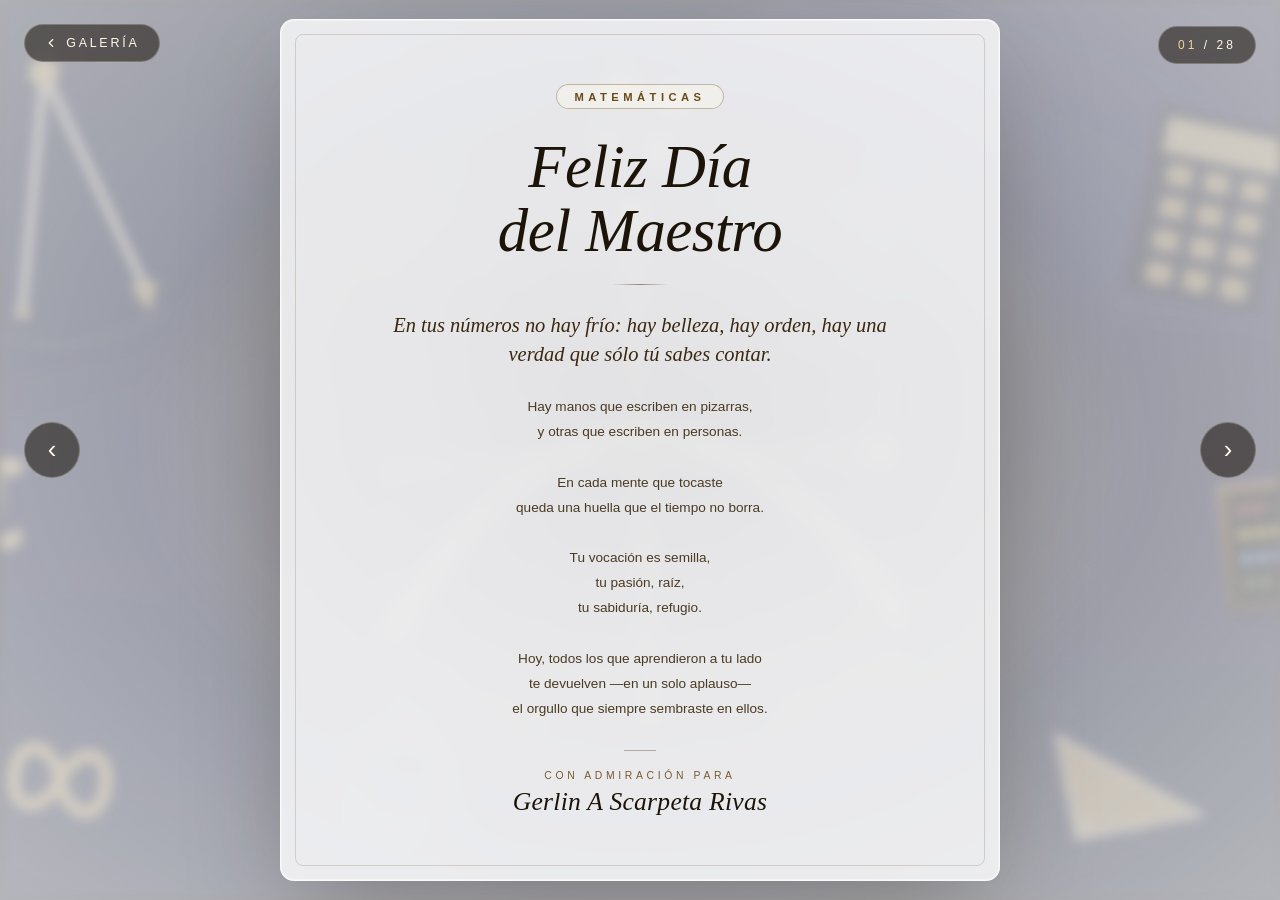
==== card.html @ 836ba392 "Día del Maestro · Galería interactiva del Liceo Antioqueño 28 cartas de homenaje, una por profesor, " ====
<!DOCTYPE html>
<html lang="es">
<head>
  <meta charset="UTF-8" />
  <meta name="viewport" content="width=device-width, initial-scale=1.0" />
  <title>Carta · Día del Maestro</title>
  <link rel="preconnect" href="https://fonts.googleapis.com">
  <link rel="preconnect" href="https://fonts.gstatic.com" crossorigin>
  <link rel="stylesheet" href="assets/styles.css" />
</head>
<body class="card-page fullscreen">
  <!-- Lienzo a pantalla completa (difuminado) -->
  <div class="card-stage-full">
    <div id="card-art" class="card-art-full"></div>
  </div>

  <!-- UI superpuesta -->
  <a class="back-link" href="index.html" aria-label="Volver">
    <svg width="14" height="14" viewBox="0 0 24 24" fill="none" aria-hidden="true">
      <path d="M15 6l-6 6 6 6" stroke="currentColor" stroke-width="2" stroke-linecap="round" stroke-linejoin="round"/>
    </svg>
    <span>Galería</span>
  </a>

  <div class="card-counter"><b id="cur">01</b> / <span id="total">28</span></div>

  <nav class="card-nav">
    <button id="prev" class="nav-btn" aria-label="Anterior">‹</button>
    <button id="next" class="nav-btn" aria-label="Siguiente">›</button>
  </nav>

  <!-- Panel central con el mensaje -->
  <div class="card-message-panel">
    <div class="card-message-inner">
      <div class="card-subject-tag" id="card-subject">Materia</div>
      <h1 class="card-greeting">Feliz Día<br/>del Maestro</h1>
      <div class="card-divider"></div>
      <p class="card-poem-line" id="card-poem-special"></p>
      <p class="card-poem-body" id="card-poem"></p>
      <div class="card-divider-small"></div>
      <div class="card-name">
        <span class="card-name-eyebrow">Con admiración para</span>
        <span id="card-name">Nombre</span>
      </div>
    </div>
  </div>

  <script async src="https://cdn.jsdelivr.net/npm/gsap@3.12.5/dist/gsap.min.js"></script>
  <script src="assets/palettes.js"></script>
  <script src="assets/composition.js"></script>
  <script src="assets/motifs.js"></script>
  <script src="assets/teachers.js"></script>
  <script src="assets/card-view.js" defer></script>
</body>
</html>
---- assets/styles.css ----
/* ============================================================
   STYLES · Día del Maestro · v4 (Collage + Fullscreen)
   ============================================================ */

:root {
  --bg-0: #0a0910;
  --bg-1: #14121c;
  --bg-2: #1f1c28;
  --ink: #f3ede0;
  --ink-soft: #b8b0a0;
  --ink-mute: #6f6a5e;
  --accent: #d6b67a;
  --accent-2: #f0d49a;
  --line: rgba(255,255,255,0.06);
  --line-strong: rgba(255,255,255,0.12);
  --radius-sm: 10px;
  --radius: 16px;
  --radius-lg: 22px;
  --shadow-md: 0 18px 38px -22px rgba(0,0,0,.55), 0 6px 14px -10px rgba(0,0,0,.35);
  --shadow-lg: 0 50px 100px -30px rgba(0,0,0,.7), 0 18px 36px -16px rgba(0,0,0,.5);
  --font-serif: "Cormorant Garamond", "Playfair Display", Georgia, serif;
  --font-sans: "Inter", -apple-system, BlinkMacSystemFont, "Segoe UI", Roboto, sans-serif;
  --ease-out: cubic-bezier(0.16, 1, 0.3, 1);

  --grain: url("data:image/svg+xml;utf8,<svg xmlns='http://www.w3.org/2000/svg' width='220' height='220'><filter id='n'><feTurbulence type='fractalNoise' baseFrequency='0.85' numOctaves='2' stitchTiles='stitch' seed='4'/><feColorMatrix values='0 0 0 0 0 0 0 0 0 0 0 0 0 0 0 0 0 0 0.6 0'/></filter><rect width='100%25' height='100%25' filter='url(%23n)'/></svg>");
}

* { box-sizing: border-box; margin: 0; padding: 0; }

html, body {
  background: var(--bg-0);
  color: var(--ink);
  font-family: var(--font-sans);
  min-height: 100vh;
  -webkit-font-smoothing: antialiased;
  -moz-osx-font-smoothing: grayscale;
  text-rendering: optimizeLegibility;
}

body {
  background:
    radial-gradient(ellipse 70% 60% at 15% 8%, rgba(214,182,122,0.04), transparent 60%),
    radial-gradient(ellipse 70% 60% at 85% 92%, rgba(120,140,200,0.04), transparent 60%),
    var(--bg-0);
}

button, a { font-family: inherit; color: inherit; }
a { text-decoration: none; }

/* ============================================================
   GALLERY
============================================================ */
.gallery-page { padding: 5rem 2rem 8rem; position: relative; }

.gallery-header {
  max-width: 1320px;
  margin: 0 auto 5rem;
  text-align: center;
  position: relative;
}

.gallery-header::before {
  content: '';
  position: absolute;
  inset: -40px -40px auto -40px;
  height: 240px;
  background: radial-gradient(ellipse at center, rgba(214,182,122,0.07) 0%, transparent 70%);
  filter: blur(20px);
  z-index: -1;
}

.eyebrow {
  display: inline-flex;
  align-items: center;
  gap: 0.6rem;
  font-size: 0.7rem;
  letter-spacing: 0.4em;
  text-transform: uppercase;
  color: var(--ink-soft);
  margin-bottom: 1.5rem;
  padding: 0.45rem 1.2rem;
  border: 1px solid rgba(214,182,122,0.22);
  border-radius: 999px;
  background: rgba(214,182,122,0.04);
}

.eyebrow::before, .eyebrow::after {
  content: '';
  width: 18px;
  height: 1px;
  background: linear-gradient(90deg, transparent, var(--accent));
}
.eyebrow::after { background: linear-gradient(90deg, var(--accent), transparent); }

.gallery-header h1 {
  font-family: var(--font-serif);
  font-weight: 400;
  font-style: italic;
  font-size: clamp(2.8rem, 6.5vw, 5.2rem);
  letter-spacing: 0.01em;
  line-height: 1;
  background: linear-gradient(180deg, #fff5d8 0%, #d6b67a 60%, #a88a4e 100%);
  -webkit-background-clip: text;
  background-clip: text;
  color: transparent;
  margin-bottom: 1.2rem;
  text-shadow: 0 0 60px rgba(214,182,122,0.18);
}

.subtitle {
  color: var(--ink-soft);
  font-size: 0.95rem;
  letter-spacing: 0.06em;
  font-weight: 300;
}

.grid {
  max-width: 1380px;
  margin: 0 auto;
  display: grid;
  grid-template-columns: repeat(auto-fill, minmax(320px, 1fr));
  gap: 2rem;
}

.thumb {
  display: block;
  border-radius: var(--radius);
  overflow: hidden;
  background: var(--bg-1);
  box-shadow: var(--shadow-md);
  transition: transform 0.5s var(--ease-out),
              box-shadow 0.5s var(--ease-out),
              border-color 0.3s ease;
  border: 1px solid var(--line);
  cursor: pointer;
  position: relative;
  opacity: 0;
  transform: translateY(20px);
  will-change: transform, opacity;
}

.thumb:hover {
  transform: translateY(-8px) scale(1.01);
  box-shadow: var(--shadow-lg);
  border-color: var(--line-strong);
}

.thumb-art {
  position: relative;
  width: 100%;
  aspect-ratio: 16 / 9;
  overflow: hidden;
  background: var(--bg-2);
}

.thumb-art svg {
  width: 100%;
  height: 100%;
  display: block;
  transition: transform 0.7s var(--ease-out);
  will-change: transform;
}

.thumb:hover .thumb-art svg { transform: scale(1.04); }

.thumb-art::after {
  content: '';
  position: absolute;
  inset: 0;
  background-image: var(--grain);
  background-size: 200px 200px;
  opacity: 0.16;
  mix-blend-mode: overlay;
  pointer-events: none;
}

.thumb-art::before {
  content: '';
  position: absolute;
  inset: 0;
  background: linear-gradient(180deg, transparent 55%, rgba(0,0,0,0.18) 100%);
  pointer-events: none;
  z-index: 1;
}

/* Badge de materia principal sobre el SVG */
.thumb-badge {
  position: absolute;
  top: 14px;
  left: 14px;
  z-index: 2;
  padding: 0.4rem 0.85rem;
  background: rgba(10,9,16,0.78);
  backdrop-filter: blur(8px);
  -webkit-backdrop-filter: blur(8px);
  border: 1px solid rgba(255,255,255,0.18);
  border-radius: 999px;
  font-size: 0.66rem;
  letter-spacing: 0.18em;
  text-transform: uppercase;
  color: var(--accent-2);
  font-weight: 500;
}

.thumb-info {
  padding: 1.2rem 1.4rem 1.4rem;
  border-top: 1px solid var(--line);
  background: linear-gradient(180deg, rgba(255,255,255,0.012), transparent);
}

.thumb-name {
  font-family: var(--font-serif);
  font-size: 1.2rem;
  letter-spacing: 0.01em;
  margin-bottom: 0.3rem;
  line-height: 1.2;
}

.thumb-subject {
  font-size: 0.72rem;
  letter-spacing: 0.16em;
  text-transform: uppercase;
  color: var(--ink-mute);
  font-weight: 500;
}

.gallery-footer {
  text-align: center;
  margin-top: 6rem;
  font-size: 0.7rem;
  letter-spacing: 0.3em;
  text-transform: uppercase;
  color: rgba(255,255,255,0.18);
}

/* ============================================================
   CARD VIEW · FULLSCREEN
============================================================ */
.card-page.fullscreen {
  overflow: hidden;
  height: 100vh;
  position: relative;
  background: var(--bg-0);
}

.card-stage-full {
  position: fixed;
  inset: 0;
  z-index: 1;
}

.card-art-full {
  width: 100%;
  height: 100%;
  position: relative;
  overflow: hidden;
}

/* El SVG se rasteriza una vez (vía Blob URL + <img>); el filter blur sobre
   un bitmap es órdenes de magnitud más rápido que sobre SVG inline. */
.card-art-full {
  transform: translateZ(0);
}
.card-art-full img,
.card-art-full svg {
  width: 100%;
  height: 100%;
  display: block;
  object-fit: cover;
  opacity: 0.6;
  filter: blur(6px);
}

/* Grano sutil sobre el fondo difuminado */
.card-stage-full::after {
  content: '';
  position: absolute;
  inset: 0;
  pointer-events: none;
  background-image: var(--grain);
  background-size: 260px 260px;
  opacity: 0.08;
  mix-blend-mode: overlay;
  z-index: 2;
}

/* Velo blanco translúcido encima del SVG (compensa el blur reducido) */
.card-stage-full::before {
  content: '';
  position: absolute;
  inset: 0;
  pointer-events: none;
  background:
    radial-gradient(ellipse at 50% 45%, rgba(255,255,255,0.4) 0%, rgba(255,255,255,0.6) 55%, rgba(255,255,255,0.7) 100%);
  z-index: 2;
}

/* UI superpuesta */
.back-link {
  position: fixed;
  top: 1.5rem;
  left: 1.5rem;
  display: inline-flex;
  align-items: center;
  gap: 0.5rem;
  color: var(--ink);
  font-size: 0.78rem;
  letter-spacing: 0.22em;
  text-transform: uppercase;
  padding: 0.7rem 1.2rem;
  background: rgba(10,9,16,0.6);
  border: 1px solid rgba(255,255,255,0.12);
  border-radius: 999px;
  backdrop-filter: blur(12px);
  -webkit-backdrop-filter: blur(12px);
  z-index: 10;
  transition: all 0.3s var(--ease-out);
}
.back-link:hover {
  background: rgba(10,9,16,0.85);
  transform: translateX(-2px);
}

.card-counter {
  position: fixed;
  top: 1.6rem;
  right: 1.5rem;
  font-size: 0.75rem;
  letter-spacing: 0.25em;
  color: var(--ink-soft);
  padding: 0.7rem 1.2rem;
  background: rgba(10,9,16,0.6);
  border: 1px solid rgba(255,255,255,0.12);
  border-radius: 999px;
  backdrop-filter: blur(12px);
  -webkit-backdrop-filter: blur(12px);
  z-index: 10;
}
.card-counter b { color: var(--accent-2); font-weight: 500; }

.card-nav {
  position: fixed;
  top: 50%;
  transform: translateY(-50%);
  width: 100%;
  display: flex;
  justify-content: space-between;
  padding: 0 1.5rem;
  pointer-events: none;
  z-index: 10;
}

.nav-btn {
  pointer-events: auto;
  width: 56px;
  height: 56px;
  border-radius: 50%;
  background: rgba(10,9,16,0.6);
  border: 1px solid rgba(255,255,255,0.14);
  color: var(--ink);
  font-size: 1.6rem;
  line-height: 1;
  cursor: pointer;
  backdrop-filter: blur(12px);
  -webkit-backdrop-filter: blur(12px);
  transition: all 0.3s var(--ease-out);
  display: grid;
  place-items: center;
}
.nav-btn:hover {
  background: rgba(10,9,16,0.85);
  transform: scale(1.08);
}
.nav-btn:active { transform: scale(0.95); }

/* Panel central translúcido con el mensaje */
.card-message-panel {
  position: fixed;
  inset: 0;
  display: flex;
  align-items: center;
  justify-content: center;
  z-index: 5;
  pointer-events: none;
  padding: 2rem;
}

.card-message-inner {
  pointer-events: auto;
  position: relative;
  background: rgba(255, 255, 255, 0.78);
  backdrop-filter: blur(10px) saturate(1.2);
  -webkit-backdrop-filter: blur(10px) saturate(1.2);
  border: 1px solid rgba(255, 255, 255, 0.7);
  border-radius: 14px;
  padding: clamp(2.5rem, 5vw, 4.5rem) clamp(2rem, 6vw, 5.5rem);
  max-width: 720px;
  width: 100%;
  text-align: center;
  box-shadow:
    0 30px 100px -20px rgba(40, 30, 10, 0.35),
    0 0 0 1px rgba(255, 255, 255, 0.4) inset;
}

/* Marco decorativo interior */
.card-message-inner::before {
  content: '';
  position: absolute;
  inset: 14px;
  border: 1px solid rgba(80, 60, 30, 0.18);
  border-radius: 8px;
  pointer-events: none;
}

.card-subject-tag {
  display: inline-block;
  font-family: var(--font-sans, 'Inter', sans-serif);
  font-size: 0.7rem;
  letter-spacing: 0.4em;
  text-transform: uppercase;
  font-weight: 600;
  color: #6a4a18;
  padding: 0.35rem 1.1rem;
  border: 1px solid rgba(106, 74, 24, 0.35);
  border-radius: 999px;
  background: rgba(255, 250, 235, 0.4);
  margin-bottom: 1.6rem;
}

.card-divider {
  width: 56px;
  height: 1px;
  background: linear-gradient(90deg, transparent, rgba(80, 50, 10, 0.55), transparent);
  margin: 0 auto 1.6rem;
}

.card-greeting {
  font-family: var(--font-serif, 'Cormorant Garamond', serif);
  font-weight: 400;
  font-style: italic;
  font-size: clamp(2.6rem, 5vw, 3.8rem);
  line-height: 1.05;
  letter-spacing: -0.5px;
  color: #1c1408;
  margin: 0 0 1.4rem;
}

.card-poem-line {
  font-family: var(--font-serif, 'Cormorant Garamond', serif);
  font-style: italic;
  font-weight: 500;
  font-size: clamp(1.15rem, 1.6vw, 1.4rem);
  line-height: 1.4;
  color: #3a2810;
  max-width: 520px;
  margin: 0 auto 1.6rem;
}

.card-poem-body {
  font-family: var(--font-sans, 'Inter', sans-serif);
  font-size: clamp(0.85rem, 1vw, 0.95rem);
  line-height: 1.85;
  color: #4a3a22;
  white-space: pre-line;
  max-width: 460px;
  margin: 0 auto;
  font-weight: 400;
}

.card-divider-small {
  width: 32px;
  height: 1px;
  background: rgba(80, 50, 10, 0.35);
  margin: 1.8rem auto 1.2rem;
}

.card-name {
  font-family: var(--font-serif, 'Cormorant Garamond', serif);
  font-style: italic;
  font-weight: 500;
  font-size: clamp(1.3rem, 2vw, 1.65rem);
  line-height: 1.1;
  color: #1c1408;
  letter-spacing: 0.01em;
}

.card-name-eyebrow {
  display: block;
  font-family: var(--font-sans, 'Inter', sans-serif);
  font-style: normal;
  font-size: 0.65rem;
  letter-spacing: 0.35em;
  text-transform: uppercase;
  color: #7a5a30;
  font-weight: 500;
  margin-bottom: 0.4rem;
}

/* ============================================================
   RESPONSIVE
============================================================ */
@media (max-width: 720px) {
  .gallery-page { padding: 3rem 1rem 5rem; }
  .gallery-header { margin-bottom: 3rem; }
  .grid { gap: 1.4rem; grid-template-columns: repeat(auto-fill, minmax(280px, 1fr)); }
  .nav-btn { width: 44px; height: 44px; }
  .back-link, .card-counter { font-size: 0.7rem; padding: 0.55rem 1rem; }
  .card-message-inner { padding: 2rem 1.6rem; }
  .card-message-inner::before { inset: 8px; }
}

/* Ajustar UI flotante para que sea legible sobre el fondo blanco difuminado */
.card-page.fullscreen .back-link,
.card-page.fullscreen .card-counter,
.card-page.fullscreen .nav-btn {
  background: rgba(20, 14, 6, 0.55);
  color: #fff8e8;
  border-color: rgba(255, 245, 220, 0.25);
}
.card-page.fullscreen .back-link:hover,
.card-page.fullscreen .nav-btn:hover {
  background: rgba(20, 14, 6, 0.75);
}

@media (prefers-reduced-motion: reduce) {
  * { transition: none !important; animation: none !important; }
}

@import url('https://fonts.googleapis.com/css2?family=Cormorant+Garamond:ital,wght@0,400;0,500;1,400;1,500&family=Inter:wght@300;400;500;600&display=swap');
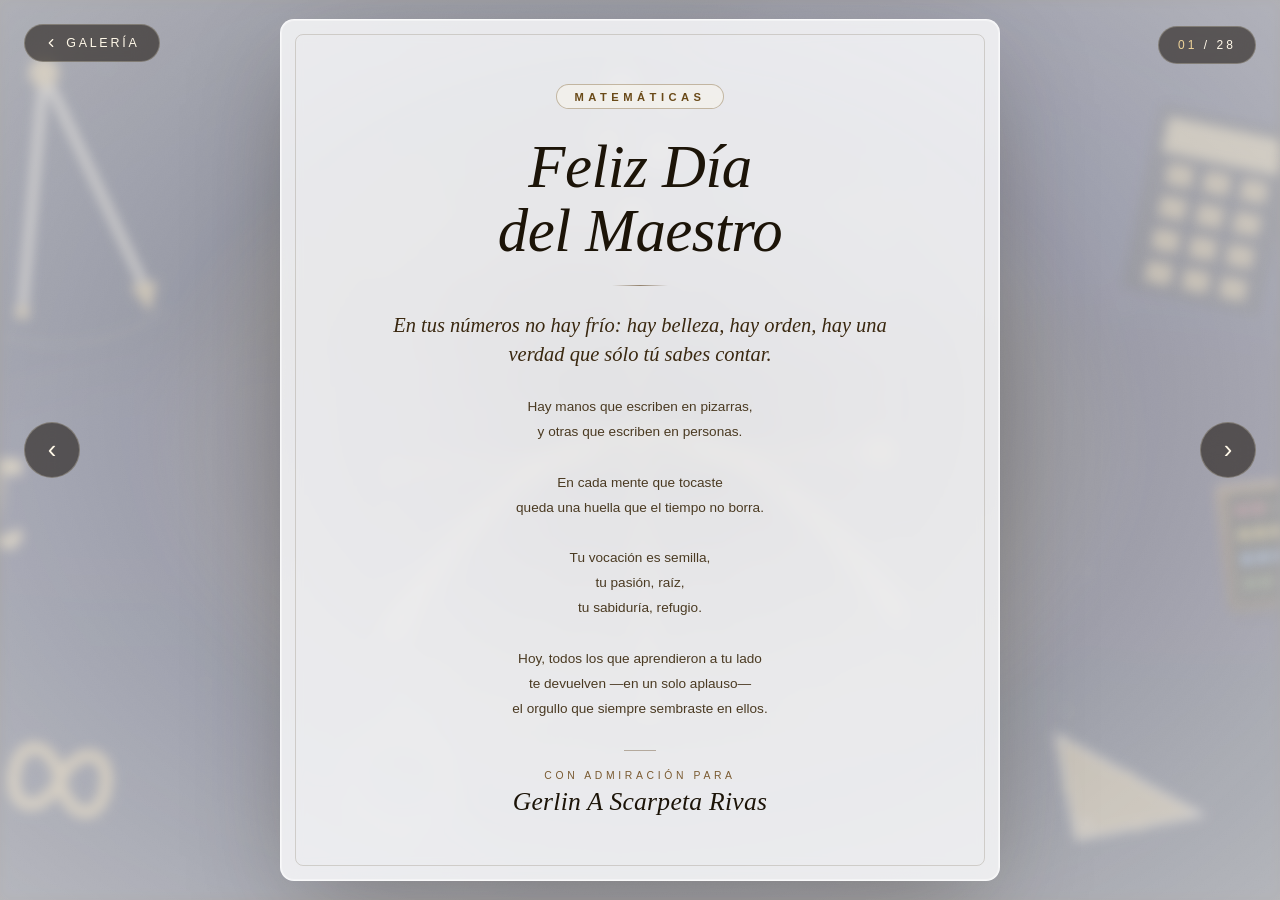
==== commit d9261821: "Estilos móviles + QR code Mobile: - Breakpoints en 900/560/380 px con escalado tipográfico fino - Ga" ====
--- a/card.html
+++ b/card.html
@@ -2,7 +2,8 @@
 <html lang="es">
 <head>
   <meta charset="UTF-8" />
-  <meta name="viewport" content="width=device-width, initial-scale=1.0" />
+  <meta name="viewport" content="width=device-width, initial-scale=1.0, viewport-fit=cover" />
+  <meta name="theme-color" content="#0a0910" />
   <title>Carta · Día del Maestro</title>
   <link rel="preconnect" href="https://fonts.googleapis.com">
   <link rel="preconnect" href="https://fonts.gstatic.com" crossorigin>
--- a/assets/styles.css
+++ b/assets/styles.css
@@ -239,6 +239,7 @@
 .card-page.fullscreen {
   overflow: hidden;
   height: 100vh;
+  height: 100dvh; /* respeta barras del navegador móvil (iOS Safari, etc.) */
   position: relative;
   background: var(--bg-0);
 }
@@ -496,19 +497,6 @@
   margin-bottom: 0.4rem;
 }
 
-/* ============================================================
-   RESPONSIVE
-============================================================ */
-@media (max-width: 720px) {
-  .gallery-page { padding: 3rem 1rem 5rem; }
-  .gallery-header { margin-bottom: 3rem; }
-  .grid { gap: 1.4rem; grid-template-columns: repeat(auto-fill, minmax(280px, 1fr)); }
-  .nav-btn { width: 44px; height: 44px; }
-  .back-link, .card-counter { font-size: 0.7rem; padding: 0.55rem 1rem; }
-  .card-message-inner { padding: 2rem 1.6rem; }
-  .card-message-inner::before { inset: 8px; }
-}
-
 /* Ajustar UI flotante para que sea legible sobre el fondo blanco difuminado */
 .card-page.fullscreen .back-link,
 .card-page.fullscreen .card-counter,
@@ -522,6 +510,149 @@
   background: rgba(20, 14, 6, 0.75);
 }
 
+/* ============================================================
+   RESPONSIVE
+============================================================ */
+
+/* Tablet (≤ 900px): 2 columnas + headroom */
+@media (max-width: 900px) {
+  .gallery-page { padding: 3.5rem 1.4rem 5rem; }
+  .gallery-header { margin-bottom: 3.5rem; }
+  .grid {
+    gap: 1.4rem;
+    grid-template-columns: repeat(auto-fill, minmax(260px, 1fr));
+  }
+  .card-message-inner { padding: 2.4rem 2rem; max-width: 560px; }
+}
+
+/* Celular (≤ 560px): foco en una columna, panel y UI compactos */
+@media (max-width: 560px) {
+  /* Gallery */
+  .gallery-page { padding: 2.5rem 0.9rem 4rem; }
+  .gallery-header { margin-bottom: 2.2rem; }
+  .eyebrow {
+    font-size: 0.6rem;
+    letter-spacing: 0.32em;
+    padding: 0.4rem 0.95rem;
+    margin-bottom: 1.1rem;
+  }
+  .gallery-header h1 { font-size: clamp(2.4rem, 11vw, 3.2rem); margin-bottom: 0.8rem; }
+  .subtitle { font-size: 0.82rem; padding: 0 0.6rem; }
+  .grid {
+    gap: 1.1rem;
+    grid-template-columns: 1fr; /* una sola columna */
+  }
+  .thumb-info { padding: 1rem 1.1rem 1.15rem; }
+  .thumb-name { font-size: 1.08rem; }
+  .thumb-subject { font-size: 0.66rem; letter-spacing: 0.14em; }
+  .thumb-badge {
+    top: 10px;
+    left: 10px;
+    font-size: 0.58rem;
+    letter-spacing: 0.14em;
+    padding: 0.32rem 0.7rem;
+  }
+
+  /* Card view */
+  .back-link {
+    top: max(0.7rem, env(safe-area-inset-top));
+    left: max(0.7rem, env(safe-area-inset-left));
+    font-size: 0.6rem;
+    letter-spacing: 0.18em;
+    padding: 0.45rem 0.8rem;
+    gap: 0.35rem;
+  }
+  .back-link span { display: none; } /* solo flecha en celular */
+  .back-link svg { width: 16px; height: 16px; }
+
+  .card-counter {
+    top: max(0.7rem, env(safe-area-inset-top));
+    right: max(0.7rem, env(safe-area-inset-right));
+    font-size: 0.62rem;
+    letter-spacing: 0.18em;
+    padding: 0.42rem 0.75rem;
+  }
+
+  /* Botones de nav abajo y centrados (más ergonómico al sostener el celular) */
+  .card-nav {
+    top: auto;
+    bottom: max(1rem, env(safe-area-inset-bottom));
+    transform: none;
+    width: 100%;
+    left: 0;
+    right: 0;
+    gap: 1.2rem;
+    padding: 0;
+    display: flex;
+    justify-content: center;
+  }
+  .nav-btn {
+    width: 48px;
+    height: 48px;
+    font-size: 1.4rem;
+  }
+
+  /* Panel de mensaje: márgenes pequeños y tipografía calibrada */
+  .card-message-panel { padding: 0.8rem; }
+  .card-message-inner {
+    padding: 1.5rem 1.15rem 1.8rem;
+    border-radius: 12px;
+    max-height: calc(100dvh - 6.5rem);
+    overflow-y: auto;
+    -webkit-overflow-scrolling: touch;
+  }
+  .card-message-inner::before { inset: 6px; border-radius: 7px; }
+  .card-subject-tag {
+    font-size: 0.55rem;
+    letter-spacing: 0.28em;
+    padding: 0.3rem 0.85rem;
+    margin-bottom: 1rem;
+  }
+  .card-divider { width: 42px; margin: 0 auto 1rem; }
+  .card-greeting {
+    font-size: clamp(1.85rem, 8vw, 2.4rem);
+    line-height: 1.05;
+    margin-bottom: 1rem;
+  }
+  .card-poem-line {
+    font-size: clamp(0.95rem, 4vw, 1.1rem);
+    line-height: 1.4;
+    margin-bottom: 1rem;
+    max-width: 100%;
+  }
+  .card-poem-body {
+    font-size: 0.78rem;
+    line-height: 1.7;
+    max-width: 100%;
+  }
+  .card-divider-small { margin: 1.1rem auto 0.7rem; }
+  .card-name { font-size: 1.1rem; }
+  .card-name-eyebrow { font-size: 0.56rem; letter-spacing: 0.3em; margin-bottom: 0.25rem; }
+}
+
+/* Móvil muy pequeño (≤ 380px) */
+@media (max-width: 380px) {
+  .card-greeting { font-size: 1.75rem; }
+  .card-poem-line { font-size: 0.95rem; }
+  .card-poem-body { font-size: 0.74rem; line-height: 1.65; }
+  .card-message-inner { padding: 1.25rem 0.95rem 1.5rem; }
+}
+
+/* Orientación apaisada en celular: panel más compacto verticalmente */
+@media (max-height: 480px) and (orientation: landscape) {
+  .card-message-inner {
+    padding: 1.2rem 2rem;
+    max-height: 88dvh;
+    overflow-y: auto;
+  }
+  .card-greeting { font-size: 1.6rem; margin-bottom: 0.7rem; }
+  .card-subject-tag { margin-bottom: 0.7rem; }
+  .card-divider { margin-bottom: 0.7rem; }
+  .card-poem-line { margin-bottom: 0.7rem; font-size: 0.95rem; }
+  .card-poem-body { font-size: 0.75rem; line-height: 1.55; }
+  .card-divider-small { margin: 0.8rem auto 0.5rem; }
+}
+
 @media (prefers-reduced-motion: reduce) {
   * { transition: none !important; animation: none !important; }
 }
